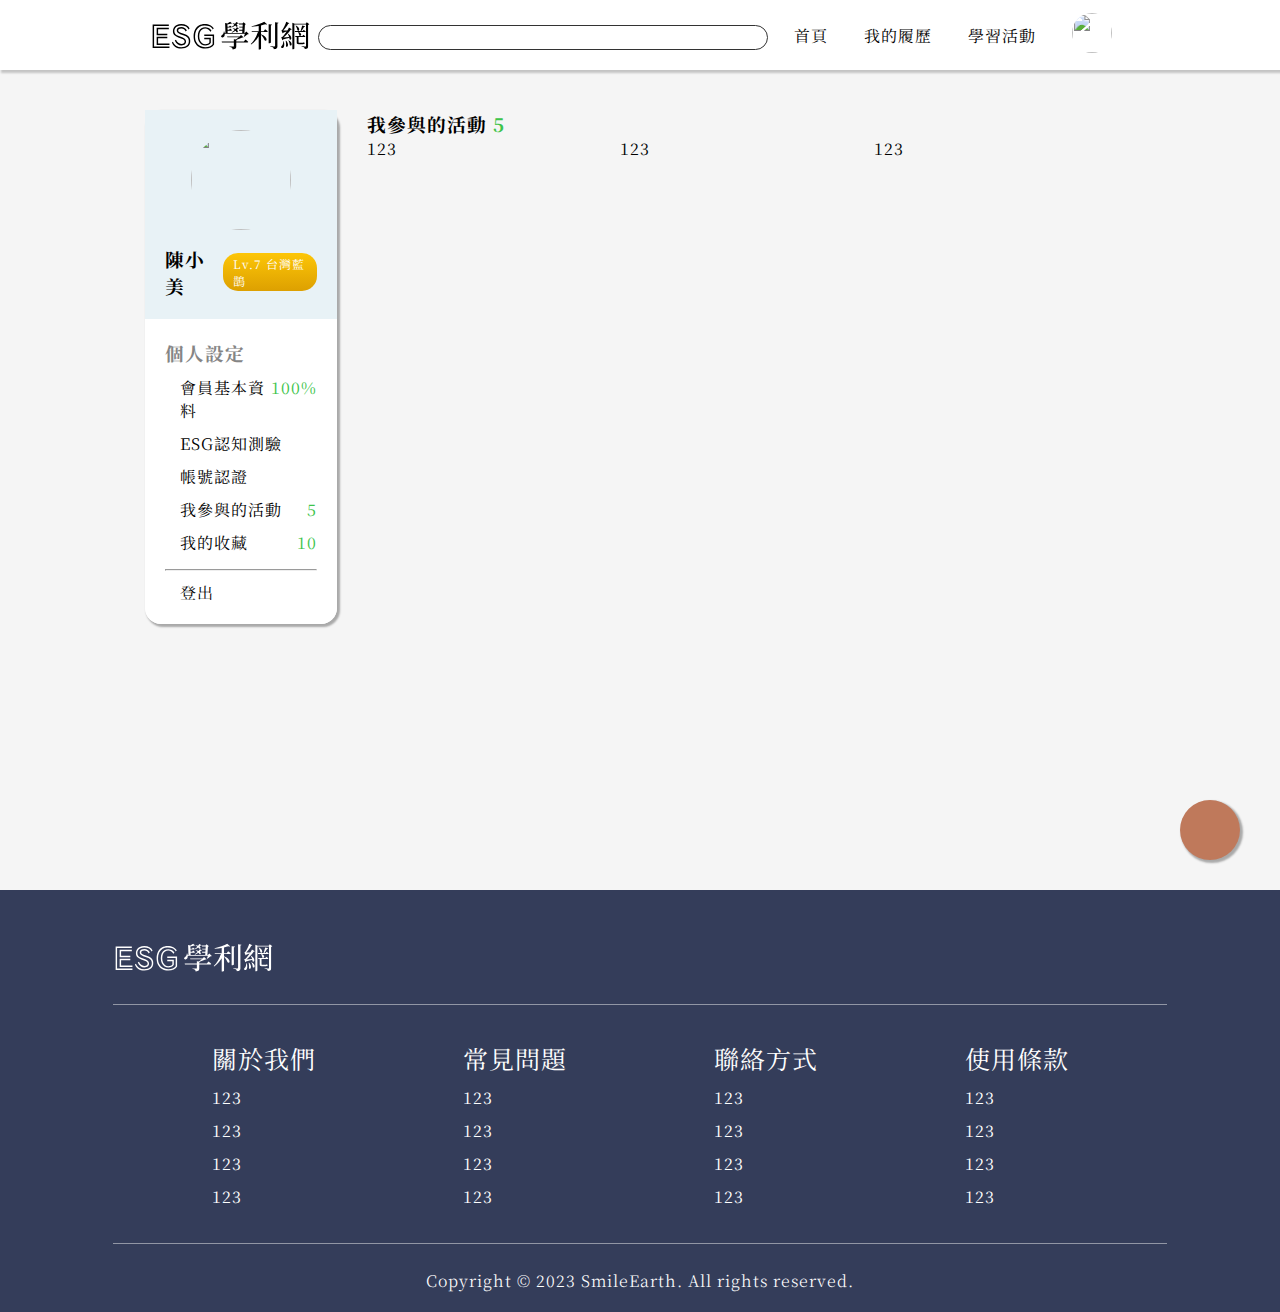
==== join_event.html @ 5acf3edd "k" ====
<!DOCTYPE html>
<html lang="en">
<head>
    <meta charset="UTF-8">
    <meta http-equiv="X-UA-Compatible" content="IE=edge">
    <meta name="viewport" content="width=device-width, initial-scale=1.0">
    <link rel="stylesheet" href="./css/join_event.css">
    <link href="https://fonts.googleapis.com/css2?family=Noto+Serif+TC:wght@200;300;400;500;600;700;900&display=swap" rel="stylesheet">
    <script src="https://kit.fontawesome.com/9d0690b173.js" crossorigin="anonymous"></script>
    <title>ESG學利網</title>
</head>
<body>
    <div class="preload" id="preload" style="position: fixed;z-index: 10;width: 100%;height: 100vh;background-color: #333;">
        <div class="loading">
            <div class="b b1"></div>
            <div class="b b2"></div>
            <div class="b b3"></div>
            <div class="b b4"></div>
        </div>
    </div>
    <div class="container">
        <header>
            <div class="logo">             
                <svg width="160" height="39" viewBox="0 0 160 39" fill="none" xmlns="http://www.w3.org/2000/svg">
                    <path d="M2.64 11.6H18.84V13.04H4.08V33.56H19.44V35H2.64V11.6ZM6.66 14.72H18.84V16.16H8.1V20.78H17.31V22.22H6.66V14.72ZM6.66 23.81H17.31V25.25H8.1V30.44H19.44V31.88H6.66V23.81ZM28.3036 24.47C26.5236 23.83 25.1736 23.01 24.2536 22.01C23.3536 21.01 22.9036 19.64 22.9036 17.9C22.9036 16.64 23.2336 15.49 23.8936 14.45C24.5536 13.39 25.5036 12.55 26.7436 11.93C27.9836 11.29 29.4736 10.97 31.2136 10.97C35.4736 10.97 38.2736 12.52 39.6136 15.62L38.4736 16.43C37.6736 14.83 36.6636 13.76 35.4436 13.22C34.2436 12.68 32.8336 12.41 31.2136 12.41C29.7936 12.41 28.5636 12.66 27.5236 13.16C26.5036 13.64 25.7136 14.3 25.1536 15.14C24.6136 15.96 24.3436 16.88 24.3436 17.9C24.3436 19.3 24.7236 20.39 25.4836 21.17C26.2436 21.95 27.3436 22.6 28.7836 23.12L32.1736 24.32C33.6936 24.86 34.7236 25.49 35.2636 26.21C35.8036 26.91 36.0736 27.71 36.0736 28.61C36.0736 29.69 35.7036 30.59 34.9636 31.31C34.2236 32.03 32.9936 32.39 31.2736 32.39C30.0136 32.39 28.8036 32 27.6436 31.22C26.4836 30.42 25.5236 29.19 24.7636 27.53L25.9936 26.69C26.5136 28.03 27.2636 29.08 28.2436 29.84C29.2236 30.58 30.2336 30.95 31.2736 30.95C32.4336 30.95 33.2836 30.74 33.8236 30.32C34.3636 29.9 34.6336 29.33 34.6336 28.61C34.6336 27.97 34.4136 27.42 33.9736 26.96C33.5336 26.48 32.7736 26.05 31.6936 25.67L28.3036 24.47ZM30.2536 21.2C28.9536 20.76 28.0436 20.23 27.5236 19.61C27.0036 18.99 26.7436 18.32 26.7436 17.6C26.7436 16.98 26.8836 16.4 27.1636 15.86C27.4636 15.32 27.9536 14.88 28.6336 14.54C29.3336 14.2 30.2636 14.03 31.4236 14.03C32.6036 14.03 33.6636 14.33 34.6036 14.93C35.5436 15.53 36.2936 16.42 36.8536 17.6L35.6536 18.47C35.2936 17.51 34.7336 16.77 33.9736 16.25C33.2136 15.73 32.3636 15.47 31.4236 15.47C30.2636 15.47 29.4336 15.68 28.9336 16.1C28.4336 16.5 28.1836 17 28.1836 17.6C28.1836 18.52 29.0236 19.26 30.7036 19.82L34.4236 21.05C36.2036 21.63 37.6136 22.48 38.6536 23.6C39.7136 24.72 40.2436 26.19 40.2436 28.01C40.2436 30.43 39.4636 32.3 37.9036 33.62C36.3636 34.94 34.1636 35.6 31.3036 35.6C28.8836 35.6 26.8736 35.06 25.2736 33.98C23.6736 32.9 22.5436 31.4 21.8836 29.48L22.9636 28.76C23.8436 30.74 24.9836 32.14 26.3836 32.96C27.7836 33.78 29.4236 34.19 31.3036 34.19C33.6836 34.19 35.5236 33.66 36.8236 32.6C38.1436 31.54 38.8036 30.01 38.8036 28.01C38.8036 26.53 38.3536 25.35 37.4536 24.47C36.5736 23.59 35.4136 22.91 33.9736 22.43L30.2536 21.2ZM54.2482 23.06V21.62H64.0882V31.58C63.2882 32.86 62.1482 33.85 60.6682 34.55C59.1882 35.25 57.3882 35.6 55.2682 35.6C52.8682 35.6 50.7982 35.1 49.0582 34.1C47.3182 33.1 45.9682 31.68 45.0082 29.84C44.0682 27.98 43.5982 25.78 43.5982 23.24C43.5982 20.78 44.0582 18.63 44.9782 16.79C45.9182 14.95 47.2182 13.52 48.8782 12.5C50.5382 11.48 52.4482 10.97 54.6082 10.97C56.8682 10.97 58.7782 11.39 60.3382 12.23C61.9182 13.05 63.0482 14.16 63.7282 15.56L62.7682 16.46C61.9082 14.98 60.7782 13.94 59.3782 13.34C57.9782 12.72 56.3882 12.41 54.6082 12.41C52.7082 12.41 51.0382 12.86 49.5982 13.76C48.1582 14.66 47.0382 15.93 46.2382 17.57C45.4382 19.19 45.0382 21.08 45.0382 23.24C45.0382 25.48 45.4482 27.42 46.2682 29.06C47.1082 30.7 48.2882 31.97 49.8082 32.87C51.3482 33.75 53.1682 34.19 55.2682 34.19C58.7482 34.19 61.2082 33.18 62.6482 31.16V23.06H54.2482ZM54.2482 26.18V24.74H60.8182V29.81C60.2982 30.65 59.5782 31.32 58.6582 31.82C57.7382 32.32 56.6082 32.57 55.2682 32.57C53.9282 32.57 52.6882 32.21 51.5482 31.49C50.4082 30.77 49.4982 29.72 48.8182 28.34C48.1382 26.94 47.7982 25.24 47.7982 23.24C47.7982 21.28 48.1182 19.63 48.7582 18.29C49.4182 16.93 50.3082 15.9 51.4282 15.2C52.5482 14.5 53.8082 14.15 55.2082 14.15C56.3882 14.15 57.5382 14.43 58.6582 14.99C59.7782 15.53 60.7182 16.43 61.4782 17.69L60.3682 18.74C59.8482 17.76 59.1482 16.99 58.2682 16.43C57.4082 15.87 56.3882 15.59 55.2082 15.59C54.0482 15.59 53.0182 15.89 52.1182 16.49C51.2182 17.09 50.5082 17.96 49.9882 19.1C49.4882 20.24 49.2382 21.62 49.2382 23.24C49.2382 24.9 49.5082 26.32 50.0482 27.5C50.5882 28.68 51.3082 29.58 52.2082 30.2C53.1282 30.82 54.1482 31.13 55.2682 31.13C56.2882 31.13 57.1482 30.97 57.8482 30.65C58.5482 30.31 59.0582 29.89 59.3782 29.39V26.18H54.2482Z" fill="black"/>
                    <path d="M82.15 14.32C83.2 13.84 84.31 13.21 85.3 12.49C85.78 12.91 86.17 13.36 86.41 13.75C87.58 14.23 88.21 12.76 86.53 11.53C86.95 11.14 87.31 10.75 87.61 10.39C88.15 10.54 88.48 10.48 88.63 10.18L86.32 9.01C86.02 9.58 85.6 10.18 85.12 10.75C84.52 10.51 83.74 10.33 82.84 10.18L82.57 10.54C83.11 10.84 83.74 11.23 84.31 11.68C83.56 12.49 82.69 13.27 81.82 13.87L82.15 14.32ZM86.77 14.14C86.44 14.74 86.02 15.37 85.51 15.97C84.82 15.67 83.98 15.4 82.96 15.22L82.66 15.52C83.29 15.88 83.98 16.36 84.61 16.9C83.74 17.8 82.72 18.61 81.7 19.24L82 19.69C83.2 19.21 84.46 18.55 85.54 17.83C85.99 18.28 86.35 18.79 86.56 19.24C87.85 19.87 88.54 18.22 86.89 16.81C87.37 16.36 87.79 15.94 88.12 15.49C88.63 15.64 88.96 15.58 89.14 15.28L86.77 14.14ZM93.88 28.51H86.26V27.31C86.89 27.19 87.16 26.98 87.25 26.56H87.22C89.05 25.99 90.97 25.24 92.35 24.61C92.95 24.58 93.31 24.49 93.55 24.28L91.03 22L89.53 23.44H77.05L77.32 24.28H88.93C88.12 24.97 87.07 25.81 86.05 26.44L83.86 26.26V28.51H71.68L71.95 29.38H83.86V33.04C83.86 33.49 83.71 33.61 83.23 33.61C82.57 33.61 79.24 33.4 79.24 33.4V33.85C80.71 34.06 81.46 34.36 81.94 34.75C82.39 35.14 82.57 35.68 82.66 36.46C85.84 36.16 86.26 35.08 86.26 33.22V29.38H97.48C97.9 29.38 98.2 29.23 98.29 28.9C97.21 27.88 95.41 26.47 95.41 26.47L93.88 28.51ZM96.31 18.49L94.9 19.93H94.42L94.96 11.59C95.44 11.53 95.71 11.44 95.92 11.23L93.55 9.25L92.47 10.51H88.78L89.05 11.38H92.71L92.59 13.66H89.05L89.32 14.53H92.53L92.38 16.84H88.96L89.23 17.68H92.32L92.2 19.93H77.68L77.59 17.68H81.22C81.61 17.68 81.91 17.53 81.97 17.23C81.25 16.48 80.11 15.55 80.11 15.55L79.09 16.84H77.56L77.5 14.53H81.07C81.46 14.53 81.73 14.38 81.82 14.05C81.1 13.33 79.99 12.43 79.99 12.43L79 13.66H77.47L77.38 11.41C78.91 11.17 80.44 10.78 81.37 10.48C81.79 10.63 82.09 10.6 82.24 10.42L80.08 8.71C79.48 9.16 78.46 9.85 77.44 10.45L75.1 9.88L75.46 19.93H74.65C74.59 19.45 74.47 18.94 74.29 18.43L73.84 18.46C73.84 20.32 72.82 21.55 72.07 21.97C70.09 23.08 71.38 25.15 73.18 24.28C74.32 23.71 74.83 22.45 74.74 20.8H94.93C94.6 21.7 94.15 22.78 93.85 23.47L94.21 23.65C95.29 23.08 96.82 21.97 97.72 21.25C98.32 21.22 98.62 21.16 98.83 20.92L96.31 18.49ZM113.62 18.16H111.04V12.43C112.66 12.1 114.16 11.71 115.39 11.35C116.2 11.62 116.77 11.62 117.1 11.35L114.22 8.77C111.49 10.33 106.09 12.28 101.62 13.27L101.71 13.75C104.02 13.57 106.45 13.27 108.7 12.88V18.16H101.65L101.86 19.03H107.95C106.48 23.41 103.99 27.91 100.75 31.12L101.14 31.51C104.23 29.26 106.81 26.41 108.7 23.17V36.4H109.09C110.26 36.4 111.04 35.86 111.04 35.65V21.82C112.51 23.38 114.1 25.6 114.55 27.37C116.89 29.17 118.72 24.22 111.04 21.22V19.03H117.07C117.49 19.03 117.79 18.88 117.88 18.55C116.86 17.53 115.15 16.15 115.15 16.15L113.62 18.16ZM120.88 12.46C121.66 12.37 121.9 12.04 121.99 11.62L118.63 11.29V30.19H119.05C119.89 30.19 120.88 29.68 120.88 29.41V12.46ZM125.08 9.28V32.86C125.08 33.31 124.93 33.49 124.36 33.49C123.7 33.49 120.4 33.25 120.4 33.25V33.7C121.87 33.91 122.62 34.18 123.13 34.6C123.55 34.99 123.73 35.56 123.85 36.31C127.03 36.01 127.42 34.9 127.42 33.04V10.48C128.14 10.39 128.41 10.09 128.5 9.64L125.08 9.28ZM133.21 28.15C133.39 29.92 132.61 31.99 131.83 32.8C131.26 33.31 130.93 34.03 131.32 34.66C131.77 35.35 132.97 35.14 133.48 34.45C134.26 33.4 134.65 31.12 133.75 28.15H133.21ZM135.67 27.76C136.03 29.26 136.24 31.51 135.91 33.28C137.38 35.14 139.72 31.51 136.12 27.64L135.67 27.76ZM138.28 27.31C139 28.57 139.78 30.61 139.78 32.2C141.46 33.82 143.44 30.01 138.64 27.13L138.28 27.31ZM136.24 8.83C135.58 11.11 133.72 15.4 132.22 17.08C132.01 17.23 131.44 17.38 131.44 17.38L132.58 20.23C132.82 20.14 133.06 19.93 133.24 19.63C134.47 19.3 135.64 18.94 136.66 18.61C135.28 20.74 133.6 22.9 132.22 24.07C132.01 24.25 131.38 24.4 131.38 24.4L132.34 27.25C132.61 27.16 132.88 26.95 133.12 26.62C135.46 26.02 137.71 25.33 139.3 24.85C139.39 25.33 139.45 25.81 139.45 26.26C141.1 27.94 143.17 24.19 138.31 20.86L137.95 21.04C138.34 21.85 138.82 22.96 139.12 24.07C136.99 24.22 134.95 24.37 133.45 24.43C136.12 22.21 139.06 18.97 140.62 16.66C141.19 16.78 141.61 16.6 141.76 16.36L138.94 14.44C138.58 15.31 138.04 16.36 137.35 17.5C135.82 17.53 134.35 17.53 133.21 17.53C135.07 15.64 137.14 12.85 138.28 10.81C138.88 10.87 139.24 10.63 139.36 10.33L136.24 8.83ZM152.68 18.1H151.27C152.29 16.75 153.34 15.07 154 13.9C154.63 13.93 154.99 13.69 155.14 13.33L152.2 12.43C151.81 14.08 151.09 16.45 150.58 18.1H144.82L145.06 19H155.11C155.5 19 155.77 18.85 155.86 18.52C155.08 17.71 153.79 16.66 153.79 16.66L152.68 18.1ZM145.6 12.82C146.38 14.02 147.31 15.91 147.4 17.35C149.08 18.94 151 15.28 145.96 12.61L145.6 12.82ZM148.15 19.24C148.66 20.02 149.2 21.37 149.2 22.48C150.82 23.98 153.01 20.8 148.51 19.09L148.15 19.24ZM153.73 29.53H153.46C153.31 29.59 153.07 29.62 152.92 29.65C152.8 29.65 152.65 29.68 152.5 29.68H150.91H149.26C148.63 29.68 148.54 29.59 148.54 29.23V24.31V23.92H154.72C155.11 23.92 155.41 23.77 155.47 23.44C154.69 22.66 153.43 21.64 153.43 21.64L152.35 23.05H145.15L145.39 23.92H146.71V29.62C146.71 30.85 147.01 31.3 148.78 31.3H150.73C153.94 31.3 154.72 31.06 154.72 30.28C154.72 29.89 154.48 29.74 153.85 29.56L153.73 29.53ZM156.76 9.34L155.68 10.66H144.73L142.36 9.64V36.28H142.69C143.68 36.28 144.37 35.71 144.37 35.53V11.53H155.98V32.89C155.98 33.37 155.83 33.55 155.26 33.55C154.66 33.55 151.63 33.34 151.63 33.34V33.79C153.01 34 153.73 34.24 154.18 34.57C154.6 34.9 154.72 35.44 154.81 36.1C157.72 35.8 158.08 34.81 158.08 33.13V11.92C158.65 11.83 159.13 11.56 159.34 11.32L156.76 9.34Z" fill="black"/>
                </svg>      
            </div>
            <div class="input">
                <input type="text">
                <i class="fa-solid fa-magnifying-glass"></i>
            </div>
            <div class="list">
                <ul>
                    <li><a href="./index.html">首頁</a></li>
                    <li><a href="./resume.html">我的履歷</a></li>
                    <li><a href="./learning.html">學習活動</a></li>
                    <li>
                        <img src="https://images.pexels.com/photos/3763188/pexels-photo-3763188.jpeg?auto=compress&cs=tinysrgb&w=1260&h=750&dpr=1" alt="">
                    </li>
                </ul>
            </div>
        </header>
        <div class="page">
            <!--左區塊-->
            <div class="pro1">
                <div class="pic">
                    <img src="https://images.pexels.com/photos/3763188/pexels-photo-3763188.jpeg?auto=compress&cs=tinysrgb&w=1260&h=750&dpr=1" alt="">
                    <div class="font">
                        <h3>陳小美</h3>
                        <p class="goal gold">Lv.7 台灣藍鵲</p>
                    </div>
                </div>
                <div class="pro">
                    <div class="myre">
                        <h3><i class="fa-solid fa-user"></i> 個人設定</h3>
                        <div class="li">
                            <p>會員基本資料</p>
                            <p style="color: #3dc44b;">100%</p>
                        </div>
                        <div class="li">
                            <p>ESG認知測驗</p>
                            <p style="color: #3dc44b;"><i class="fa-solid fa-check"></i></p>
                        </div>
                        <div class="li">
                            <p>帳號認證</p>
                            <p style="color: #d40f0f;"><i class="fa-solid fa-xmark"></i></p>
                        </div>
                        <div class="li">
                            <p>我參與的活動</p>
                            <p style="color: #3dc44b;">5</p>
                        </div>
                        <div class="li">
                            <p>我的收藏</p>
                            <p style="color: #3dc44b;">10</p>
                        </div>
                    </div>
                    <hr>
                    <div class="myree">
                        <div class="li">
                            <a href="./login.html" style="text-decoration: none;color: #000;"><p>登出</p></a>
                        </div>
                    </div>
                </div>
            </div>

            <!--右區塊-->
            <div class="m">
                <h3>我參與的活動 <span style="color: #3dc44b;">5</span></h3>
                <div class="cards">
                    <div class="card">
123
                    </div>
                    <div class="card">
                        123
                    </div>
                    <div class="card">
                        123
                    </div>
                </div>
                
            </div>
        </div>

        <!--footer-->
        <div class="footer">
            <div class="logo">             
                <svg width="160" height="39" viewBox="0 0 160 39" fill="none" xmlns="http://www.w3.org/2000/svg">
                    <path d="M2.64 11.6H18.84V13.04H4.08V33.56H19.44V35H2.64V11.6ZM6.66 14.72H18.84V16.16H8.1V20.78H17.31V22.22H6.66V14.72ZM6.66 23.81H17.31V25.25H8.1V30.44H19.44V31.88H6.66V23.81ZM28.3036 24.47C26.5236 23.83 25.1736 23.01 24.2536 22.01C23.3536 21.01 22.9036 19.64 22.9036 17.9C22.9036 16.64 23.2336 15.49 23.8936 14.45C24.5536 13.39 25.5036 12.55 26.7436 11.93C27.9836 11.29 29.4736 10.97 31.2136 10.97C35.4736 10.97 38.2736 12.52 39.6136 15.62L38.4736 16.43C37.6736 14.83 36.6636 13.76 35.4436 13.22C34.2436 12.68 32.8336 12.41 31.2136 12.41C29.7936 12.41 28.5636 12.66 27.5236 13.16C26.5036 13.64 25.7136 14.3 25.1536 15.14C24.6136 15.96 24.3436 16.88 24.3436 17.9C24.3436 19.3 24.7236 20.39 25.4836 21.17C26.2436 21.95 27.3436 22.6 28.7836 23.12L32.1736 24.32C33.6936 24.86 34.7236 25.49 35.2636 26.21C35.8036 26.91 36.0736 27.71 36.0736 28.61C36.0736 29.69 35.7036 30.59 34.9636 31.31C34.2236 32.03 32.9936 32.39 31.2736 32.39C30.0136 32.39 28.8036 32 27.6436 31.22C26.4836 30.42 25.5236 29.19 24.7636 27.53L25.9936 26.69C26.5136 28.03 27.2636 29.08 28.2436 29.84C29.2236 30.58 30.2336 30.95 31.2736 30.95C32.4336 30.95 33.2836 30.74 33.8236 30.32C34.3636 29.9 34.6336 29.33 34.6336 28.61C34.6336 27.97 34.4136 27.42 33.9736 26.96C33.5336 26.48 32.7736 26.05 31.6936 25.67L28.3036 24.47ZM30.2536 21.2C28.9536 20.76 28.0436 20.23 27.5236 19.61C27.0036 18.99 26.7436 18.32 26.7436 17.6C26.7436 16.98 26.8836 16.4 27.1636 15.86C27.4636 15.32 27.9536 14.88 28.6336 14.54C29.3336 14.2 30.2636 14.03 31.4236 14.03C32.6036 14.03 33.6636 14.33 34.6036 14.93C35.5436 15.53 36.2936 16.42 36.8536 17.6L35.6536 18.47C35.2936 17.51 34.7336 16.77 33.9736 16.25C33.2136 15.73 32.3636 15.47 31.4236 15.47C30.2636 15.47 29.4336 15.68 28.9336 16.1C28.4336 16.5 28.1836 17 28.1836 17.6C28.1836 18.52 29.0236 19.26 30.7036 19.82L34.4236 21.05C36.2036 21.63 37.6136 22.48 38.6536 23.6C39.7136 24.72 40.2436 26.19 40.2436 28.01C40.2436 30.43 39.4636 32.3 37.9036 33.62C36.3636 34.94 34.1636 35.6 31.3036 35.6C28.8836 35.6 26.8736 35.06 25.2736 33.98C23.6736 32.9 22.5436 31.4 21.8836 29.48L22.9636 28.76C23.8436 30.74 24.9836 32.14 26.3836 32.96C27.7836 33.78 29.4236 34.19 31.3036 34.19C33.6836 34.19 35.5236 33.66 36.8236 32.6C38.1436 31.54 38.8036 30.01 38.8036 28.01C38.8036 26.53 38.3536 25.35 37.4536 24.47C36.5736 23.59 35.4136 22.91 33.9736 22.43L30.2536 21.2ZM54.2482 23.06V21.62H64.0882V31.58C63.2882 32.86 62.1482 33.85 60.6682 34.55C59.1882 35.25 57.3882 35.6 55.2682 35.6C52.8682 35.6 50.7982 35.1 49.0582 34.1C47.3182 33.1 45.9682 31.68 45.0082 29.84C44.0682 27.98 43.5982 25.78 43.5982 23.24C43.5982 20.78 44.0582 18.63 44.9782 16.79C45.9182 14.95 47.2182 13.52 48.8782 12.5C50.5382 11.48 52.4482 10.97 54.6082 10.97C56.8682 10.97 58.7782 11.39 60.3382 12.23C61.9182 13.05 63.0482 14.16 63.7282 15.56L62.7682 16.46C61.9082 14.98 60.7782 13.94 59.3782 13.34C57.9782 12.72 56.3882 12.41 54.6082 12.41C52.7082 12.41 51.0382 12.86 49.5982 13.76C48.1582 14.66 47.0382 15.93 46.2382 17.57C45.4382 19.19 45.0382 21.08 45.0382 23.24C45.0382 25.48 45.4482 27.42 46.2682 29.06C47.1082 30.7 48.2882 31.97 49.8082 32.87C51.3482 33.75 53.1682 34.19 55.2682 34.19C58.7482 34.19 61.2082 33.18 62.6482 31.16V23.06H54.2482ZM54.2482 26.18V24.74H60.8182V29.81C60.2982 30.65 59.5782 31.32 58.6582 31.82C57.7382 32.32 56.6082 32.57 55.2682 32.57C53.9282 32.57 52.6882 32.21 51.5482 31.49C50.4082 30.77 49.4982 29.72 48.8182 28.34C48.1382 26.94 47.7982 25.24 47.7982 23.24C47.7982 21.28 48.1182 19.63 48.7582 18.29C49.4182 16.93 50.3082 15.9 51.4282 15.2C52.5482 14.5 53.8082 14.15 55.2082 14.15C56.3882 14.15 57.5382 14.43 58.6582 14.99C59.7782 15.53 60.7182 16.43 61.4782 17.69L60.3682 18.74C59.8482 17.76 59.1482 16.99 58.2682 16.43C57.4082 15.87 56.3882 15.59 55.2082 15.59C54.0482 15.59 53.0182 15.89 52.1182 16.49C51.2182 17.09 50.5082 17.96 49.9882 19.1C49.4882 20.24 49.2382 21.62 49.2382 23.24C49.2382 24.9 49.5082 26.32 50.0482 27.5C50.5882 28.68 51.3082 29.58 52.2082 30.2C53.1282 30.82 54.1482 31.13 55.2682 31.13C56.2882 31.13 57.1482 30.97 57.8482 30.65C58.5482 30.31 59.0582 29.89 59.3782 29.39V26.18H54.2482Z" fill="#ffffff"/>
                    <path d="M82.15 14.32C83.2 13.84 84.31 13.21 85.3 12.49C85.78 12.91 86.17 13.36 86.41 13.75C87.58 14.23 88.21 12.76 86.53 11.53C86.95 11.14 87.31 10.75 87.61 10.39C88.15 10.54 88.48 10.48 88.63 10.18L86.32 9.01C86.02 9.58 85.6 10.18 85.12 10.75C84.52 10.51 83.74 10.33 82.84 10.18L82.57 10.54C83.11 10.84 83.74 11.23 84.31 11.68C83.56 12.49 82.69 13.27 81.82 13.87L82.15 14.32ZM86.77 14.14C86.44 14.74 86.02 15.37 85.51 15.97C84.82 15.67 83.98 15.4 82.96 15.22L82.66 15.52C83.29 15.88 83.98 16.36 84.61 16.9C83.74 17.8 82.72 18.61 81.7 19.24L82 19.69C83.2 19.21 84.46 18.55 85.54 17.83C85.99 18.28 86.35 18.79 86.56 19.24C87.85 19.87 88.54 18.22 86.89 16.81C87.37 16.36 87.79 15.94 88.12 15.49C88.63 15.64 88.96 15.58 89.14 15.28L86.77 14.14ZM93.88 28.51H86.26V27.31C86.89 27.19 87.16 26.98 87.25 26.56H87.22C89.05 25.99 90.97 25.24 92.35 24.61C92.95 24.58 93.31 24.49 93.55 24.28L91.03 22L89.53 23.44H77.05L77.32 24.28H88.93C88.12 24.97 87.07 25.81 86.05 26.44L83.86 26.26V28.51H71.68L71.95 29.38H83.86V33.04C83.86 33.49 83.71 33.61 83.23 33.61C82.57 33.61 79.24 33.4 79.24 33.4V33.85C80.71 34.06 81.46 34.36 81.94 34.75C82.39 35.14 82.57 35.68 82.66 36.46C85.84 36.16 86.26 35.08 86.26 33.22V29.38H97.48C97.9 29.38 98.2 29.23 98.29 28.9C97.21 27.88 95.41 26.47 95.41 26.47L93.88 28.51ZM96.31 18.49L94.9 19.93H94.42L94.96 11.59C95.44 11.53 95.71 11.44 95.92 11.23L93.55 9.25L92.47 10.51H88.78L89.05 11.38H92.71L92.59 13.66H89.05L89.32 14.53H92.53L92.38 16.84H88.96L89.23 17.68H92.32L92.2 19.93H77.68L77.59 17.68H81.22C81.61 17.68 81.91 17.53 81.97 17.23C81.25 16.48 80.11 15.55 80.11 15.55L79.09 16.84H77.56L77.5 14.53H81.07C81.46 14.53 81.73 14.38 81.82 14.05C81.1 13.33 79.99 12.43 79.99 12.43L79 13.66H77.47L77.38 11.41C78.91 11.17 80.44 10.78 81.37 10.48C81.79 10.63 82.09 10.6 82.24 10.42L80.08 8.71C79.48 9.16 78.46 9.85 77.44 10.45L75.1 9.88L75.46 19.93H74.65C74.59 19.45 74.47 18.94 74.29 18.43L73.84 18.46C73.84 20.32 72.82 21.55 72.07 21.97C70.09 23.08 71.38 25.15 73.18 24.28C74.32 23.71 74.83 22.45 74.74 20.8H94.93C94.6 21.7 94.15 22.78 93.85 23.47L94.21 23.65C95.29 23.08 96.82 21.97 97.72 21.25C98.32 21.22 98.62 21.16 98.83 20.92L96.31 18.49ZM113.62 18.16H111.04V12.43C112.66 12.1 114.16 11.71 115.39 11.35C116.2 11.62 116.77 11.62 117.1 11.35L114.22 8.77C111.49 10.33 106.09 12.28 101.62 13.27L101.71 13.75C104.02 13.57 106.45 13.27 108.7 12.88V18.16H101.65L101.86 19.03H107.95C106.48 23.41 103.99 27.91 100.75 31.12L101.14 31.51C104.23 29.26 106.81 26.41 108.7 23.17V36.4H109.09C110.26 36.4 111.04 35.86 111.04 35.65V21.82C112.51 23.38 114.1 25.6 114.55 27.37C116.89 29.17 118.72 24.22 111.04 21.22V19.03H117.07C117.49 19.03 117.79 18.88 117.88 18.55C116.86 17.53 115.15 16.15 115.15 16.15L113.62 18.16ZM120.88 12.46C121.66 12.37 121.9 12.04 121.99 11.62L118.63 11.29V30.19H119.05C119.89 30.19 120.88 29.68 120.88 29.41V12.46ZM125.08 9.28V32.86C125.08 33.31 124.93 33.49 124.36 33.49C123.7 33.49 120.4 33.25 120.4 33.25V33.7C121.87 33.91 122.62 34.18 123.13 34.6C123.55 34.99 123.73 35.56 123.85 36.31C127.03 36.01 127.42 34.9 127.42 33.04V10.48C128.14 10.39 128.41 10.09 128.5 9.64L125.08 9.28ZM133.21 28.15C133.39 29.92 132.61 31.99 131.83 32.8C131.26 33.31 130.93 34.03 131.32 34.66C131.77 35.35 132.97 35.14 133.48 34.45C134.26 33.4 134.65 31.12 133.75 28.15H133.21ZM135.67 27.76C136.03 29.26 136.24 31.51 135.91 33.28C137.38 35.14 139.72 31.51 136.12 27.64L135.67 27.76ZM138.28 27.31C139 28.57 139.78 30.61 139.78 32.2C141.46 33.82 143.44 30.01 138.64 27.13L138.28 27.31ZM136.24 8.83C135.58 11.11 133.72 15.4 132.22 17.08C132.01 17.23 131.44 17.38 131.44 17.38L132.58 20.23C132.82 20.14 133.06 19.93 133.24 19.63C134.47 19.3 135.64 18.94 136.66 18.61C135.28 20.74 133.6 22.9 132.22 24.07C132.01 24.25 131.38 24.4 131.38 24.4L132.34 27.25C132.61 27.16 132.88 26.95 133.12 26.62C135.46 26.02 137.71 25.33 139.3 24.85C139.39 25.33 139.45 25.81 139.45 26.26C141.1 27.94 143.17 24.19 138.31 20.86L137.95 21.04C138.34 21.85 138.82 22.96 139.12 24.07C136.99 24.22 134.95 24.37 133.45 24.43C136.12 22.21 139.06 18.97 140.62 16.66C141.19 16.78 141.61 16.6 141.76 16.36L138.94 14.44C138.58 15.31 138.04 16.36 137.35 17.5C135.82 17.53 134.35 17.53 133.21 17.53C135.07 15.64 137.14 12.85 138.28 10.81C138.88 10.87 139.24 10.63 139.36 10.33L136.24 8.83ZM152.68 18.1H151.27C152.29 16.75 153.34 15.07 154 13.9C154.63 13.93 154.99 13.69 155.14 13.33L152.2 12.43C151.81 14.08 151.09 16.45 150.58 18.1H144.82L145.06 19H155.11C155.5 19 155.77 18.85 155.86 18.52C155.08 17.71 153.79 16.66 153.79 16.66L152.68 18.1ZM145.6 12.82C146.38 14.02 147.31 15.91 147.4 17.35C149.08 18.94 151 15.28 145.96 12.61L145.6 12.82ZM148.15 19.24C148.66 20.02 149.2 21.37 149.2 22.48C150.82 23.98 153.01 20.8 148.51 19.09L148.15 19.24ZM153.73 29.53H153.46C153.31 29.59 153.07 29.62 152.92 29.65C152.8 29.65 152.65 29.68 152.5 29.68H150.91H149.26C148.63 29.68 148.54 29.59 148.54 29.23V24.31V23.92H154.72C155.11 23.92 155.41 23.77 155.47 23.44C154.69 22.66 153.43 21.64 153.43 21.64L152.35 23.05H145.15L145.39 23.92H146.71V29.62C146.71 30.85 147.01 31.3 148.78 31.3H150.73C153.94 31.3 154.72 31.06 154.72 30.28C154.72 29.89 154.48 29.74 153.85 29.56L153.73 29.53ZM156.76 9.34L155.68 10.66H144.73L142.36 9.64V36.28H142.69C143.68 36.28 144.37 35.71 144.37 35.53V11.53H155.98V32.89C155.98 33.37 155.83 33.55 155.26 33.55C154.66 33.55 151.63 33.34 151.63 33.34V33.79C153.01 34 153.73 34.24 154.18 34.57C154.6 34.9 154.72 35.44 154.81 36.1C157.72 35.8 158.08 34.81 158.08 33.13V11.92C158.65 11.83 159.13 11.56 159.34 11.32L156.76 9.34Z" fill="#ffffff"/>
                </svg> 
            </div>
            <div class="aboutus">
                <div>
                    <p class="ti">關於我們</p>
                    <p>123</p>
                    <p>123</p>
                    <p>123</p>
                    <p>123</p>
                </div>
                <div>
                    <p class="ti">常見問題</p>
                    <p>123</p>
                    <p>123</p>
                    <p>123</p>
                    <p>123</p>
                </div>
                <div>
                    <p class="ti">聯絡方式</p>
                    <p>123</p>
                    <p>123</p>
                    <p>123</p>
                    <p>123</p>
                </div>
                <div>
                    <p class="ti">使用條款</p>
                    <p>123</p>
                    <p>123</p>
                    <p>123</p>
                    <p>123</p>
                </div>
            </div>
            <div class="cop">
                <p>Copyright © 2023 SmileEarth. All rights reserved.</p>
            </div>
        </div>
        <div id="myBtn">
            <a href="#"><i class="fa-solid fa-chevron-up"></i></a>
        </div>
    </div>


</body>
<script>
    let mybutton = document.getElementById("myBtn");
    window.onscroll = function() {scrollFunction()};
    function scrollFunction() {
        if (document.body.scrollTop > 20 || document.documentElement.scrollTop > 20) {
            mybutton.style.display = "block";
        } else {
            mybutton.style.display = "none";
        } 
    }
    
    var preload = document.getElementById("preload");
    window.addEventListener('load',function(){
        preload.style.display = "none";
    })
    
    
</script>
</html>
---- css/join_event.css ----
@import url('https://fonts.googleapis.com/css2?family=Noto+Serif+TC:wght@200;300;400;500;600;700;900&display=swap');
*{
    padding: 0;
    margin: 0;
    box-sizing: border-box;
    font-family: 'Noto Serif TC', serif;
    position: relative;
    letter-spacing: 1px;
}
br::selection,
p::selection,
h1::selection,
h2::selection,
h3::selection,
h4::selection,
h5::selection,
h6::selection,
h7::selection,
span::selection,
a::selection,
li::selection,
button::selection,
img::selection,
div::selection{
    background: lightblue;
}
html{
    scroll-behavior: smooth;
}
body{
    background-color: #f5f5f5;
}

.preload .loading{
    width: 100%;
    height: 100vh;
    display: flex;
    align-items: center;
    justify-content: center;
    flex-direction: row;
}
.preload .loading .b{
    width: 25px;
    height: 25px;
    border-radius: 100%;
    margin: 10px;
}
.preload .loading .b.b1{
    animation: 2s cir1 infinite;
    animation-delay: -2s;
    background-color: #fff;
}
.preload .loading .b.b2{
    animation: 2s cir2 infinite;
    animation-delay: -2s;
    background-color: #e8f2f6;
}
.preload .loading .b.b3{
    animation: 2s cir3 infinite;
    animation-delay: -2s;
    background-color: #3d5ac1;
}
.preload .loading .b.b4{
    animation: 2s cir4 infinite;
    animation-delay: -2s;
    background-color: #bf795b;
}
@keyframes cir1{
    0%{
        margin-bottom: 80px;
    }
    25%{
        margin-bottom: 0;
    }
    50%{
        margin-bottom: 0;
    }
    100%{
        margin-bottom: 0;
    }
}
@keyframes cir2{
    0%{
        margin-bottom: 0;
    }
    25%{
        margin-bottom: 80px;
    }
    50%{
        margin-bottom: 0;
    }
    100%{
        margin-bottom: 0;
    }
}
@keyframes cir3{
    0%{
        margin-bottom: 0;
    }
    25%{
        margin-bottom: 0;
    }
    50%{
        margin-bottom: 80px;
    }
    100%{
        margin-bottom: 0;
    }
}
@keyframes cir4{
    0%{
        margin-bottom: 0;
    }
    25%{
        margin-bottom: 0;
    }
    50%{
        margin-bottom: 0;
    }
    100%{
        margin-bottom: 80px;
    }
}
.container{
    width: 100%;
    height: auto;
}
.container header{
    display: flex;
    align-items: center;
    justify-content: space-between;
    width: 100%;
    background-color: #fff;
    height: 70px;
    box-shadow: 2px 2px 2px 1px rgba(0, 0, 0, 0.2);
}
.container header .logo{
    margin-left: 150px;
}
.container header .list{
    display: flex;
    align-items: center;
    justify-content: center;
    flex-direction: row;
}
.container header .input{
    display: flex;
    margin: 0 auto;
}
.container header .input input{
    margin-top: 5px;
    outline: none;
    border-radius: 15px;
    padding: 2px 12px 2px 30px;
    border:1px #333 solid;
    width: 450px;
}
.container header .input i{
    position: absolute;
    top: 10px;
    left: 11px;
}
.container header ul{
    display: flex;
    align-items: center;
    justify-content: center;
    flex-direction: row;
    list-style: none;
    margin-right: 150px;
}
.container header ul li{
    margin: 18px;
    font-size: 16px;
}
.container header ul li a{
    text-decoration: none;
    color: black;
    transition: 0.3s;
}
.container header ul li a:hover{
    border-bottom: 3.5px solid;
    color:#3d5ac1;
}
.container header ul li .no{
    border-bottom: 3.5px solid;
    color:#3d5ac1;
}
.container header ul li img{
    width: 40px;
    height: 40px;
    border-radius: 100%;
    object-fit: cover;
}
.footer{
    width: 100%;
    height: auto;
    background-color: #343d5a;
    padding: 20px;
}
.footer .logo{
    width: 85%;
    margin-left: auto;
    margin-right: auto;
    margin-top: 25px;
    margin-bottom: 25px;
}
.footer .aboutus{
    width: 85%;
    margin-left: auto;
    margin-right: auto;
    display: flex;
    align-items: center;
    justify-content: space-around;
    flex-direction: row;
    color: #fff;
    border-top: 1px rgba(255, 255, 255, 0.459) solid;
    border-bottom: 1px rgba(255, 255, 255, 0.459) solid;
    padding: 25px;
}
.footer .aboutus p{
    margin: 10px;
}
.footer .aboutus .ti{
    font-size: 25px;
}
.footer .cop{
    width: 100%;
    color: #fff;
    text-align: center;
    margin-top: 25px;
    font-weight: 300;
}
#myBtn{
    position: fixed;
    bottom: 40px;
    right: 40px;
    font-size: 25px;
    background-color: #bf795b;
    width: 60px;
    height: 60px;
    border-radius: 100%;
    display: flex;
    align-items: center;
    justify-content: center;
    box-shadow: 2px 2px 2px 1px rgba(0, 0, 0, 0.31);
}
#myBtn a{
    color: #fff;
    text-align: center;
    width: 100%;
    display: flex;
    align-items: center;
    justify-content: center;
    text-decoration: none;
}
#myBtn a i{
    line-height: 60px;
}
#myedit{
    position: fixed;
    bottom: 40px;
    right: 40px;
    font-size: 25px;
    background-color: #ffffff;
    width: 60px;
    height: 60px;
    border-radius: 100%;
    display: flex;
    align-items: center;
    justify-content: center;
    box-shadow: 2px 2px 2px 1px rgba(0, 0, 0, 0.31);
    cursor: pointer;
    display: flex;
    align-items: center;
    justify-content: center;
}
#myedit i{
    color: #3d5ac1;
    line-height: 60px;
}
.container .page{
    width: 100%;
    min-height: 80vh;
    display: flex;
    flex-direction: row;
    justify-content: center;
    margin-top: 40px;
    margin-bottom: 60px;
}
.container .page .pro1{
    border-radius: 1rem;
    width: 15%;
    height: fit-content;
    margin-right: 30px;
    box-shadow: 2px 2px 2px 1px rgba(0, 0, 0, 0.31);
}
.container .page .pro1 .pic{
    background-color: #e8f2f6;
    padding: 20px;
    display: flex;
    align-items: center;
    justify-content: center;
    flex-direction: column;
}
.container .page .pro1 .pic img{
    width: 100px;
    height: 100px;
    border-radius: 100%;
    object-fit: cover;
    margin-bottom: 15px;
}
.container .page .pro1 .pic .font{
    width: 100%;
    display: flex;
    align-items: center;
    justify-content: center;
    flex-direction: row;
}
.container .page .pro1 .pic .font .goal{
    font-size: 12px;
    color: #fff;
    padding: 2px 10px;
    border-radius: 15px;
    margin-left: 5px;
}
.container .page .pro1 .pic .font .goal.gold{
    background: linear-gradient(#fdc607, #dda001);
}
.container .page .pro{
    width: 100%;
    height: fit-content;
    border-radius: 0 0 1rem 1rem;
    background-color: #fff;
    display: flex;
    padding: 20px;
    flex-direction: column;
}
.container .page .pro .myre{
    margin-top: 0px;
    margin-bottom: 15px;
}
.container .page .pro .myre .ti{
    display: flex;
    align-items: center;
    justify-content: space-between;
}
.container .page .pro .myre p{
    margin-top: 10px;
}
.container .page .pro .myre .li a{
    text-decoration: none;
    color: #000;
}
.container .page .pro .myre .li,
.container .page .pro .myree .li{
    width: 90%;
    margin-left: auto;
    display: flex;
    justify-content: space-between;
}
.container .page .pro .myre .li.add{
    color: #3d5ac1;
    cursor: pointer;
}
.container .page .pro .myre h3{
    color: #858585;
}
.container .page .pro .myree{
    margin-top: 10px;
    margin-bottom: 0px;
}
.container .page .m{
    width: 60%;
    height: fit-content;
}
.container .page .m .cards{
    display: flex;
    width: 100%;
}
.container .page .m .cards .card{
    border-radius: 1rem;
    width: 33%;
}
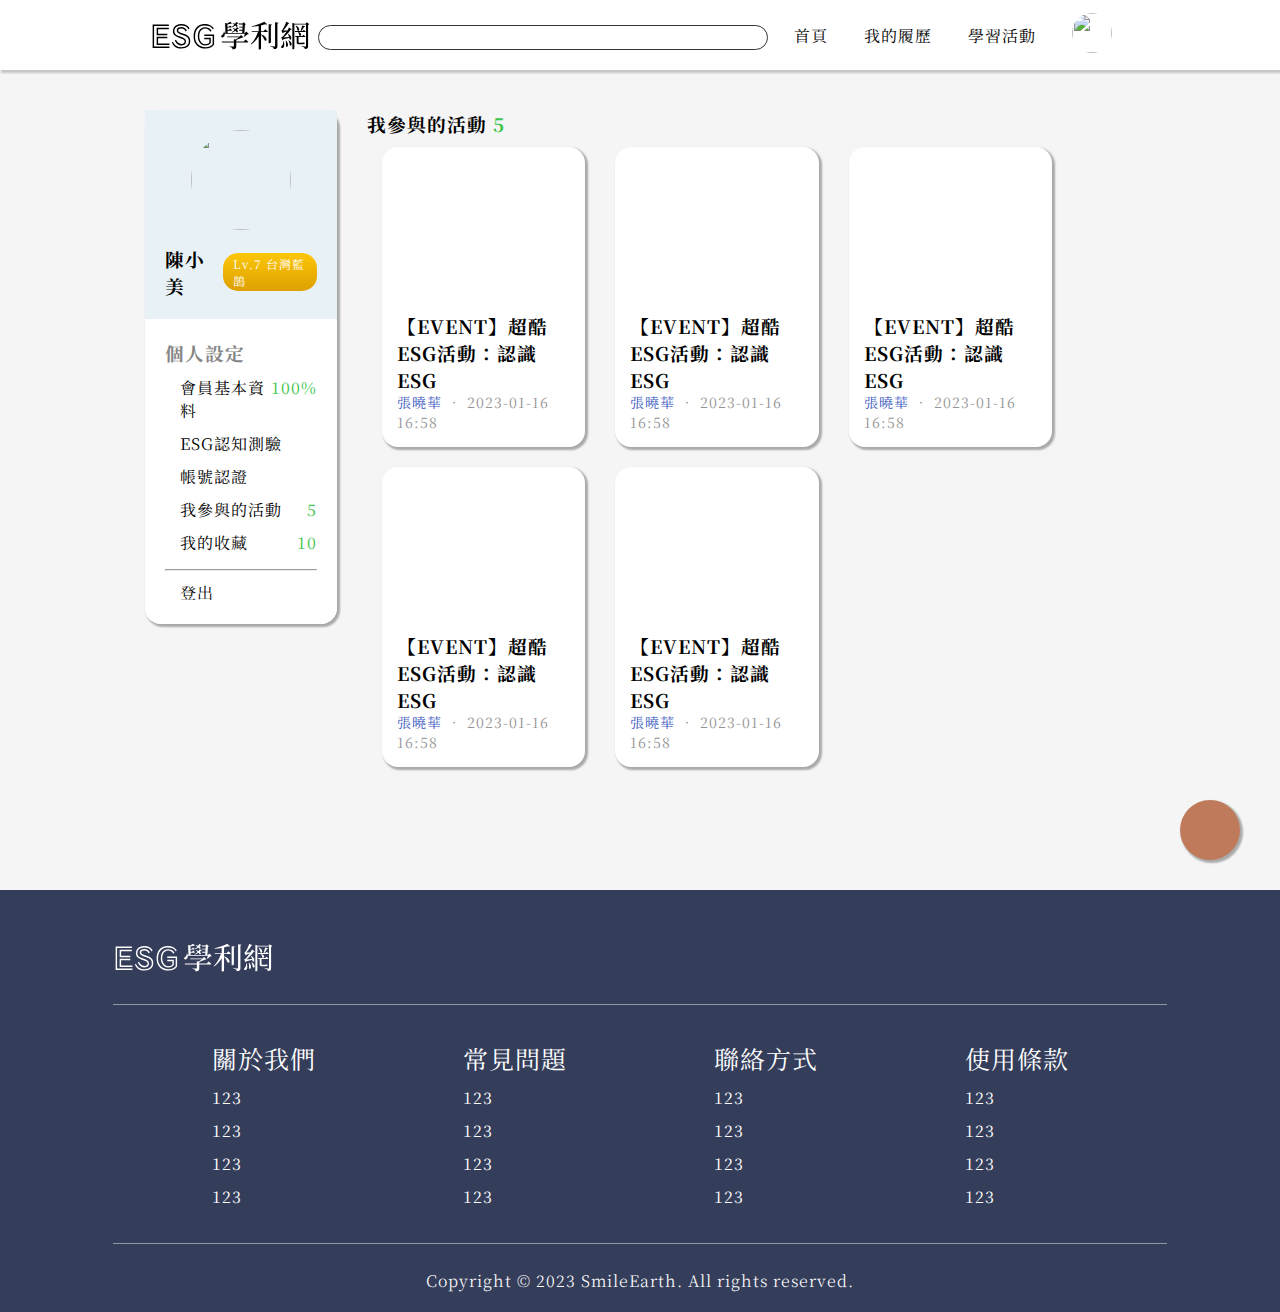
==== commit 1e8b91df: "00" ====
--- a/join_event.html
+++ b/join_event.html
@@ -55,19 +55,19 @@
                     <div class="myre">
                         <h3><i class="fa-solid fa-user"></i> 個人設定</h3>
                         <div class="li">
-                            <p>會員基本資料</p>
+                            <a href="./user_info.html"><p>會員基本資料</p></a>
                             <p style="color: #3dc44b;">100%</p>
                         </div>
                         <div class="li">
-                            <p>ESG認知測驗</p>
+                            <a href="./test.html"><p>ESG認知測驗</p></a>
                             <p style="color: #3dc44b;"><i class="fa-solid fa-check"></i></p>
                         </div>
                         <div class="li">
-                            <p>帳號認證</p>
+                            <a href="./user_info.html"><p>帳號認證</p></a>
                             <p style="color: #d40f0f;"><i class="fa-solid fa-xmark"></i></p>
                         </div>
                         <div class="li">
-                            <p>我參與的活動</p>
+                            <a href="#"><p>我參與的活動</p></a>
                             <p style="color: #3dc44b;">5</p>
                         </div>
                         <div class="li">
@@ -89,16 +89,83 @@
                 <h3>我參與的活動 <span style="color: #3dc44b;">5</span></h3>
                 <div class="cards">
                     <div class="card">
-123
-                    </div>
-                    <div class="card">
-                        123
-                    </div>
-                    <div class="card">
-                        123
-                    </div>
-                </div>
-                
+                        <div class="img">
+                            <img src="https://images.pexels.com/photos/931177/pexels-photo-931177.jpeg?auto=compress&cs=tinysrgb&w=1260&h=750&dpr=1" alt="">
+                        </div>
+                        <div class="font">
+                            <h3>【EVENT】超酷ESG活動：認識ESG</h3>
+                            <p style="color:#949494;margin-bottom: 15px;font-size: 14px;"><span style="color: #3d5ac1;">張曉華</span> • 2023-01-16 16:58</p>
+                        </div>
+                        <div class="check">
+                            <label>
+                                <input type="checkbox">
+                                <span><i class="fa-solid fa-heart"></i></span>
+                            </label>
+                        </div>
+                    </div>
+                    <div class="card">
+                        <div class="img">
+                            <img src="https://images.pexels.com/photos/943905/pexels-photo-943905.jpeg?auto=compress&cs=tinysrgb&w=1260&h=750&dpr=1" alt="">
+                        </div>
+                        <div class="font">
+                            <h3>【EVENT】超酷ESG活動：認識ESG</h3>
+                            <p style="color:#949494;margin-bottom: 15px;font-size: 14px;"><span style="color: #3d5ac1;">張曉華</span> • 2023-01-16 16:58</p>
+                        </div>
+                        <div class="check">
+                            <label>
+                                <input type="checkbox">
+                                <span><i class="fa-solid fa-heart"></i></span>
+                            </label>
+                        </div>
+                    </div>
+                    <div class="card">
+                        <div class="img">
+                            <img src="https://images.pexels.com/photos/3404200/pexels-photo-3404200.jpeg?auto=compress&cs=tinysrgb&w=1260&h=750&dpr=1" alt="">
+                        </div>
+                        <div class="font">
+                            <h3>【EVENT】超酷ESG活動：認識ESG</h3>
+                            <p style="color:#949494;margin-bottom: 15px;font-size: 14px;"><span style="color: #3d5ac1;">張曉華</span> • 2023-01-16 16:58</p>
+                        </div>
+                        <div class="check">
+                            <label>
+                                <input type="checkbox">
+                                <span><i class="fa-solid fa-heart"></i></span>
+                            </label>
+                        </div>
+                    </div>
+                </div>
+                <div class="cards">
+                    <div class="card">
+                        <div class="img">
+                            <img src="https://images.pexels.com/photos/9866754/pexels-photo-9866754.jpeg?auto=compress&cs=tinysrgb&w=1260&h=750&dpr=1" alt="">
+                        </div>
+                        <div class="font">
+                            <h3>【EVENT】超酷ESG活動：認識ESG</h3>
+                            <p style="color:#949494;margin-bottom: 15px;font-size: 14px;"><span style="color: #3d5ac1;">張曉華</span> • 2023-01-16 16:58</p>
+                        </div>
+                        <div class="check">
+                            <label>
+                                <input type="checkbox">
+                                <span><i class="fa-solid fa-heart"></i></span>
+                            </label>
+                        </div>
+                    </div>
+                    <div class="card">
+                        <div class="img">
+                            <img src="https://images.pexels.com/photos/11429981/pexels-photo-11429981.jpeg?auto=compress&cs=tinysrgb&w=1260&h=750&dpr=1" alt="">
+                        </div>
+                        <div class="font">
+                            <h3>【EVENT】超酷ESG活動：認識ESG</h3>
+                            <p style="color:#949494;margin-bottom: 15px;font-size: 14px;"><span style="color: #3d5ac1;">張曉華</span> • 2023-01-16 16:58</p>
+                        </div>
+                        <div class="check">
+                            <label>
+                                <input type="checkbox" checked>
+                                <span><i class="fa-solid fa-heart"></i></span>
+                            </label>
+                        </div>
+                    </div>
+                </div>
             </div>
         </div>
 
--- a/css/join_event.css
+++ b/css/join_event.css
@@ -379,5 +379,45 @@
 }
 .container .page .m .cards .card{
     border-radius: 1rem;
-    width: 33%;
+    width: calc(33% - 50px);
+    height: 300px;
+    background-color: #fff;
+    margin: 10px 15px;
+    box-shadow: 2px 2px 2px 1px rgba(0, 0, 0, 0.31);
+    display: inline-block;
+    overflow: hidden;
+}
+.container .page .m .cards .card .img{
+    height: 150px;
+    overflow: hidden;
+}
+.container .page .m .cards .card .img img{
+    width: 100%;
+    object-fit: cover;
+}
+.container .page .m .cards .card .font{
+    padding: 15px;
+    height: 150px;
+}
+.container .page .m .cards .card .font p{
+    position: absolute;
+    bottom: 0;
+}
+.container .page .m .cards .card .check{
+    position: absolute;
+    top: 15px;
+    left: 15px;
+}
+.container .page .m .cards .card .check input[type="checkbox"]{
+    display: none;
+}
+.container .page .m .cards .card .check span{
+    color: #e5e5e5df;
+    -webkit-text-stroke: 1px rgba(0, 0, 0, 0.5);
+    font-size: 25px;
+    cursor: pointer;
+    transition: 0.3s;
+}
+.container .page .m .cards .card .check input:checked ~ span{
+    color: #ff295d;
 }